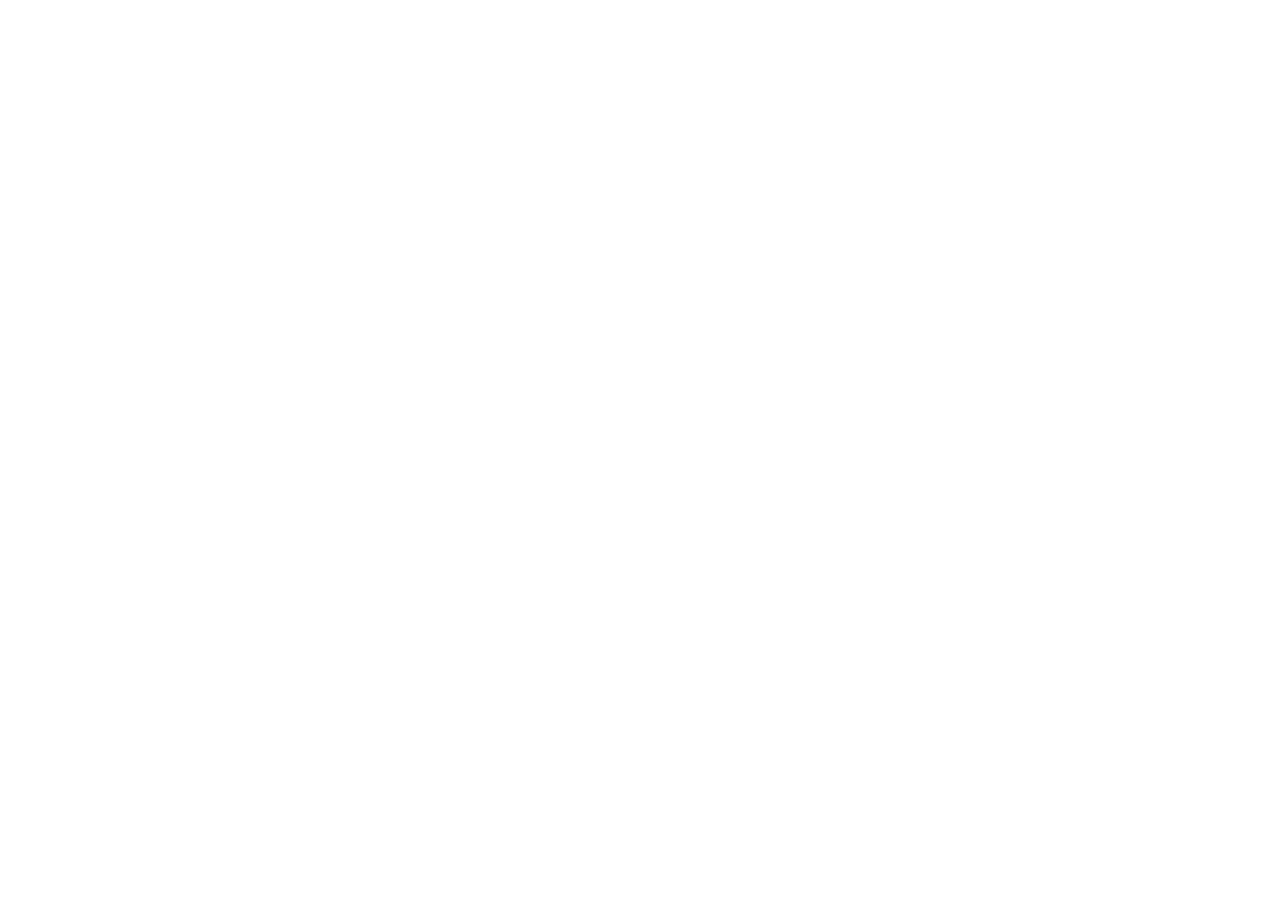
==== detailPage/detailPage.html @ 9c7b196a "deleted:    pages/detailPage.html" ====
<!DOCTYPE html>
<html lang="en">
<head>
    <meta charset="UTF-8">
    <meta name="viewport" content="width=device-width, initial-scale=1.0">
    <title>MoviesTan</title>
</head>
<body>
    
</body>
</html>
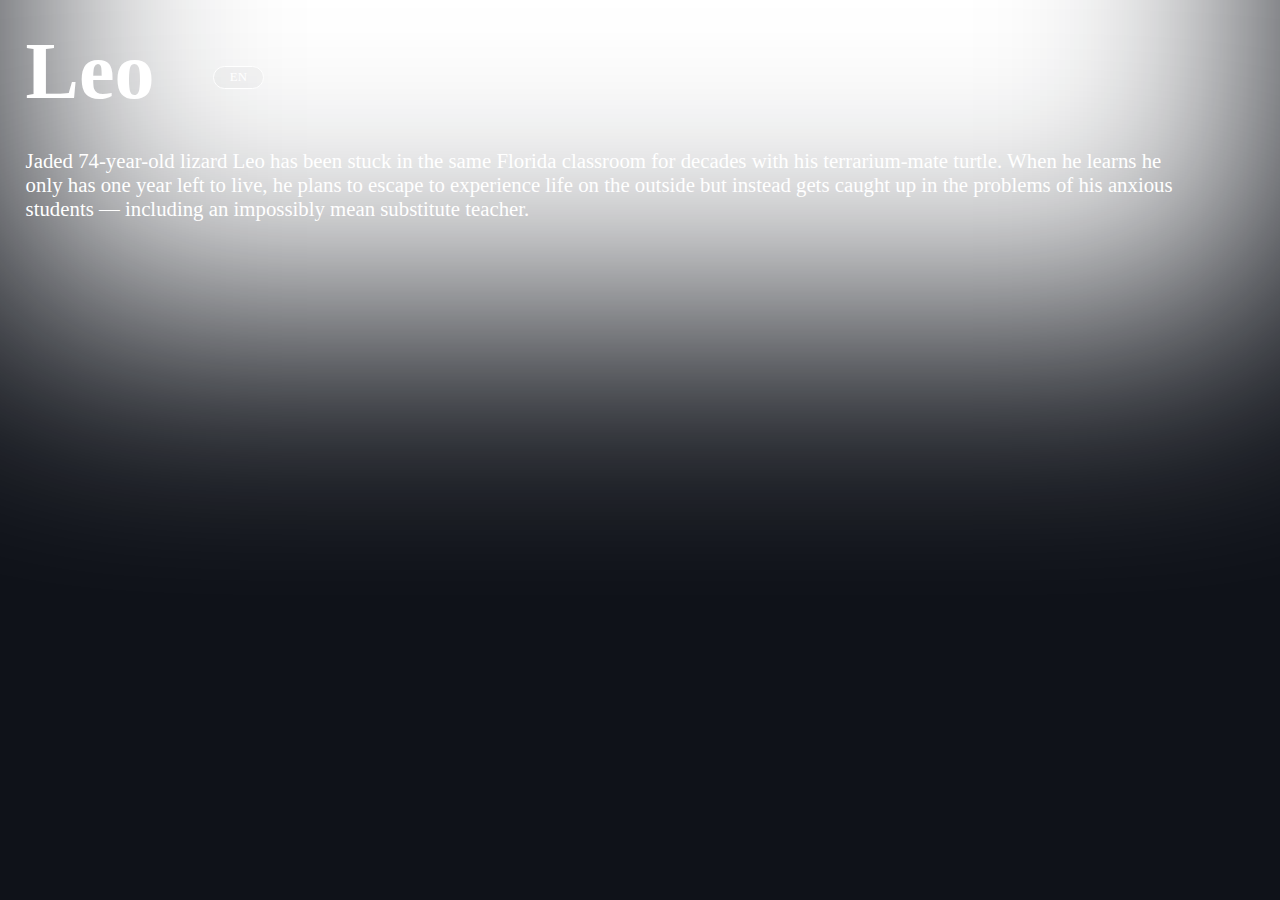
==== commit 3b35e841: "deleted:    pages/error.html" ====
--- a/detailPage/detailPage.html
+++ b/detailPage/detailPage.html
@@ -1,11 +1,44 @@
 <!DOCTYPE html>
 <html lang="en">
-<head>
-    <meta charset="UTF-8">
-    <meta name="viewport" content="width=device-width, initial-scale=1.0">
+  <head>
+    <meta charset="UTF-8" />
+    <meta name="viewport" content="width=device-width, initial-scale=1.0" />
     <title>MoviesTan</title>
-</head>
-<body>
-    
-</body>
-</html>+    <link rel="stylesheet" href="detailPage.css" />
+    <script src="/detailPage/detailPage.js" type="module"></script>
+    <script
+      src="https://kit.fontawesome.com/f3cda0a0f5.js"
+      crossorigin="anonymous"
+    ></script>
+  </head>
+  <body>
+    <main>
+      <img
+        src="https://image.tmdb.org/t/p/w500/pD6sL4vntUOXHmuvJPPZAgvyfd9.jpg"
+        alt=""
+      />
+      <div class="content">
+        <div class="title">
+          <h1>Leo</h1>
+          <p class="language tag">EN</p>
+        </div>
+        <p class="overview">
+          Jaded 74-year-old lizard Leo has been stuck in the same Florida
+          classroom for decades with his terrarium-mate turtle. When he learns
+          he only has one year left to live, he plans to escape to experience
+          life on the outside but instead gets caught up in the problems of his
+          anxious students — including an impossibly mean substitute teacher.
+        </p>
+        <div class="stars">
+          <i class="fa fa-star"></i>
+          <i class="fa fa-star"></i>
+          <i class="fa fa-star"></i>
+          <i class="fa fa-star"></i>
+          <i class="fa fa-star"></i>
+        </div>
+        <div class="tags">
+        </div>
+      </div>
+    </main>
+  </body>
+</html>
--- a/detailPage/detailPage.css
+++ b/detailPage/detailPage.css
@@ -0,0 +1,85 @@
+
+*{
+    box-sizing: border-box;
+    margin: 0;
+    padding: 0;
+}
+
+
+
+body{
+    height: 100vh;
+    background-image: url(https://image.tmdb.org/t/p/w500/9PqD3wSIjntyJDBzMNuxuKHwpUD.jpg);
+    background-position: center;
+    background-repeat: no-repeat;
+    background-size: cover;
+    box-shadow: 0vw -65vh 20rem  #0f1219 inset;
+    color: white;
+}
+
+main{
+    display: flex;
+    flex-direction: row-reverse;
+    gap: 5%;
+    padding: 2%;
+}
+
+main .tag{
+    padding: .2rem 1rem;
+    border: 1px solid;
+    border-radius: 1rem;
+    background-color: rgba(225, 225, 225, .3);
+}
+
+main img {
+    height: 90vh;
+    border-radius: 1rem;
+}
+
+main .content .title{
+    display: flex;
+    align-items: center;
+    gap: 5%;
+}
+main .content .title h1{
+    font-size: 5em;
+}
+
+main .content .title p{
+    font-size: .8rem;
+    margin-top: .8rem;
+}
+
+main .content .overview{
+    margin: 2rem 0 ;
+    font-size: 1.3rem;
+}
+
+main .content .stars{
+    margin-bottom: 1rem;
+}
+
+main .content .tags {
+    display: flex;
+    gap: 3%;
+    flex-wrap: wrap;
+}
+
+@media screen and (max-width: 800px) {
+    body{
+        height: auto;
+    }
+    
+    main {
+        display: flex;
+        flex-direction: column;
+    }
+    main img{
+        width: 40%;
+        height: 60%;
+    }
+
+    main .title h1{
+        font-size: 1em;
+    }
+}